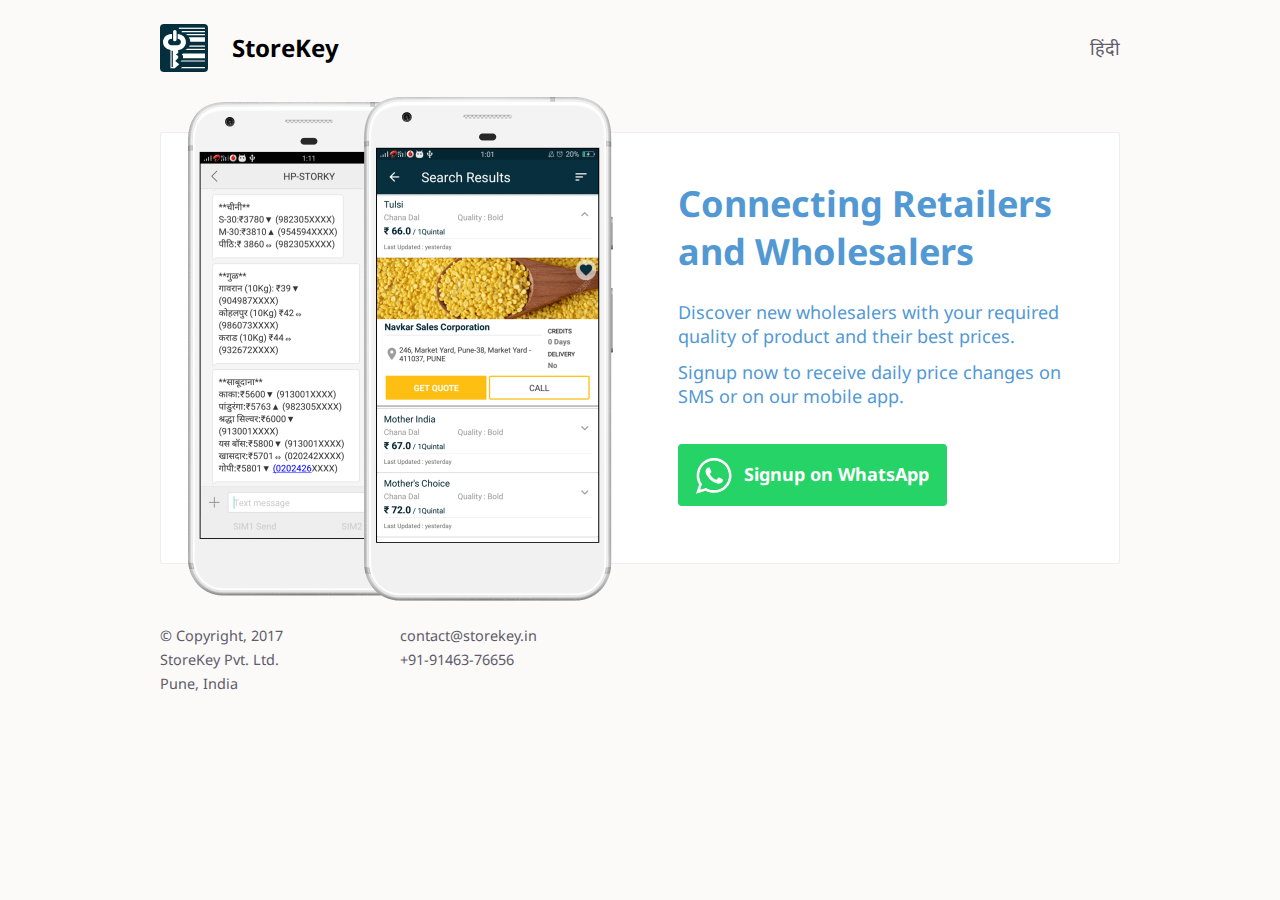
==== english.html @ 77e93068 "hindi edits" ====
<!DOCTYPE html>
<html lang="en">
	<head>
		<meta charset="utf-8">
		<meta name="viewport" content="width=device-width, initial-scale=1, shrink-to-fit=no">
		<meta http-equiv="x-ua-compatible" content="ie=edge">
		<title>Home | StoreKey</title>
		<meta name="description" content="StoreKey helps retailers discover & connect to wholesalers, and track daily price changes of agricultural commodities.">

		<!-- css -->
		<link href="https://fonts.googleapis.com/css?family=Noto+Sans:400,400i,700,700i&amp;subset=devanagari" rel="stylesheet">
		<link href="style.css" rel="stylesheet">
		<link rel="shortcut icon" type="image/x-icon" href="img/favicon.png">
	</head>
	<body>
		<div class="container">
			<div class="header clearfix">
				<img src="img/logo.svg">
				<h1>StoreKey</h1>
				<ul>
					<li><a href="index.html">हिंदी</a></li>
				</ul>
			</div>

			<div class="hero row">
				<div class="col screenshots">
					<img src="img/phones.png">
				</div>
				<div class="col intro">
					<h2>Connecting Retailers and Wholesalers</h2>
					<p>Discover new wholesalers with your required quality of product and their best prices.</p>
					<p>Signup now to receive daily price changes on SMS or on our mobile app.</p>
					<a class="btn" target="_blank" href="https://web.whatsapp.com/send?phone=919146376656&text=I%27m%20a%20retailer%20and%20I%20want%20to%20sign%20up%20on%20StoreKey."><img src="img/whatsapp.svg">Signup on WhatsApp</a>
				</div>
			</div>

			<div class="footer row">
				<ul class="col">
					<li>© Copyright, 2017</li>
					<li>StoreKey Pvt. Ltd.</li>
					<li>Pune, India</li>
				</ul>
				<ul class="col">
					<li><a href="mailto:contact@storekey.in">contact@storekey.in</a></li>
					<li><a href="tel:+919146376656">+91-91463-76656</a></li>
				</ul>
				<!-- <ul class="col">
					<li><a href="#">Android app for Retailer</a></li>
					<li><a href="#">Android app for Wholesaler</a></li>
					<li><a href="#">iOS app for Wholesaler</a></li>
				</ul>
				<ul class="col">
					<li><a href="#">Terms &amp; Conditions</a></li>
					<li><a href="#">Privacy Policy</a></li>
					<li><a href="#">Disclaimer</a></li>
				</ul> -->
			</div>
		</div>
	</body>
</html>
---- style.css ----
html{box-sizing:border-box}*,*:before,*:after{box-sizing:inherit}html,body,div,span,applet,object,iframe,h1,h2,h3,h4,h5,h6,p,blockquote,pre,a,abbr,acronym,address,big,cite,code,del,dfn,em,img,ins,kbd,q,s,samp,small,strike,strong,sub,sup,tt,var,b,u,i,center,dl,dt,dd,ol,ul,li,fieldset,form,label,legend,table,caption,tbody,tfoot,thead,tr,th,td,article,aside,canvas,details,embed,figure,figcaption,footer,header,hgroup,menu,nav,output,ruby,section,summary,time,mark,audio,video{margin:0;padding:0;border:0;font-size:100%;font:inherit;vertical-align:baseline}article,aside,details,figcaption,figure,footer,header,hgroup,menu,nav,section{display:block}body{line-height:1}ol,ul{list-style:none}blockquote,q{quotes:none}blockquote:before,blockquote:after,q:before,q:after{content:'';content:none}table{border-collapse:collapse;border-spacing:0}.clearfix:after{content:"";display:table;clear:both}.container{margin:0 auto;padding:0 24px}.container .row{display:grid;grid-template-columns:repeat(12, 1fr)}.container .row .col{grid-column:span 12}@media (min-width: 576px){.container{max-width:540px;padding:0}}@media (min-width: 768px){.container{max-width:720px}}@media (min-width: 992px){.container{max-width:960px}}body{background:#FBFAF8;font-family:"Noto Sans",sans-serif;font-size:18px;line-height:24px;padding:24px 0}h1{font-size:24px;font-weight:700;line-height:48px}h2{font-size:2em;font-weight:700;line-height:48px;margin-bottom:36px}p{margin-bottom:12px}img{max-width:100%}.btn,.btn:visited{color:#fff;background:#25D366;-webkit-border-radius:4px;-moz-border-radius:4px;-ms-border-radius:4px;border-radius:4px;display:inline-block;font-weight:700;line-height:36px;padding:12px 18px;text-decoration:none}.btn:hover,.btn:visited:hover{background:#21bd5c;cursor:pointer}.btn:focus,.btn:active,.btn:visited:focus,.btn:visited:active{outline:none}.btn img,.btn:visited img{display:inline;margin-right:12px;vertical-align:middle}.container .header img{float:left;margin-right:24px}.container .header h1{float:left}.container .header ul{float:right;line-height:48px}.container .header ul li{display:inline-block}.container .header a{color:#5E5C6C;text-decoration:none}.container .header a:hover{text-decoration:underline}.container .hero.row{background:#fff;border:1px solid rgba(94,92,108,0.1);-webkit-border-radius:4px;-moz-border-radius:4px;-ms-border-radius:4px;border-radius:4px;color:#5299D3;margin:60px 0 24px;padding:0 24px 24px}.container .hero.row .screenshots{text-align:center}.container .hero.row .screenshots img{margin:-36px 0 36px}.container .hero.row h2{font-size:1.4em;line-height:36px;margin-bottom:24px}.container .hero.row .btn{margin-top:24px}.container .footer.row{color:#5E5C6C;font-size:0.8em}.container .footer.row ul{margin-bottom:24px}.container .footer.row a,.container .footer.row a:visited,.container .footer.row a:active,.container .footer.row a:focus{color:#5E5C6C;text-decoration:none}.container .footer.row a:hover,.container .footer.row a:visited:hover,.container .footer.row a:active:hover,.container .footer.row a:focus:hover{color:#5E5C6C;text-decoration:underline}@media (min-width: 576px){.hero .screenshots img{width:80%}}@media (min-width: 992px){.container .hero.row{height:432px;margin:60px 0;padding:0;width:auto}.container .hero.row .col{grid-column:span 6}.container .hero.row .col.screenshots{text-align:center}.container .hero.row .col.screenshots img{height:504px;width:auto}.container .hero.row .col.intro{padding:0 10% 0 8%}.container .hero.row h2{font-size:2em;line-height:48px;margin-top:47px}.container .footer.row .col{grid-column:span 3}.container .footer.row ul{margin-bottom:0}}
/*# sourceMappingURL=style.css.map */
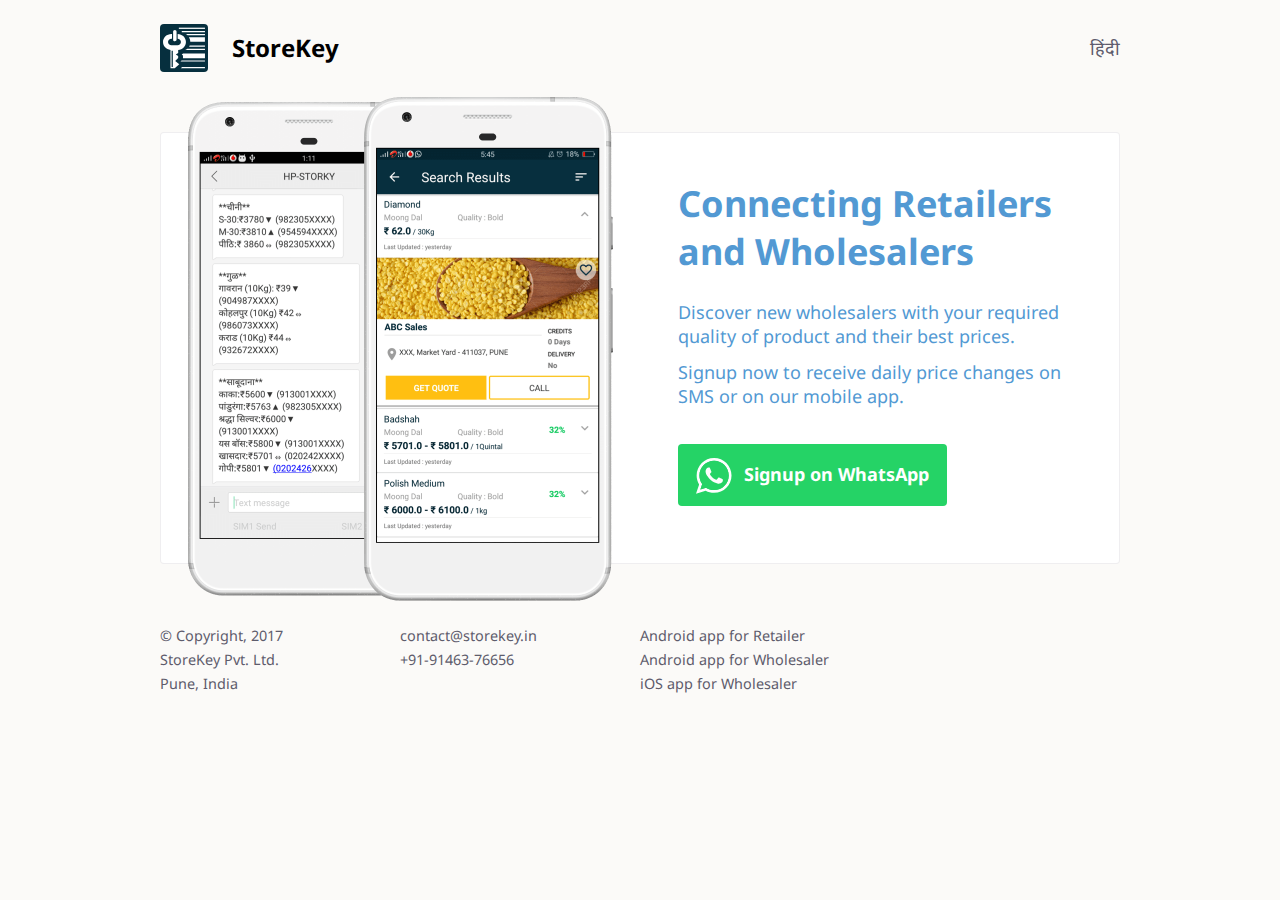
==== commit 6ac1646e: "hindi edit + screenshot update + app links" ====
--- a/english.html
+++ b/english.html
@@ -31,7 +31,7 @@
 					<h2>Connecting Retailers and Wholesalers</h2>
 					<p>Discover new wholesalers with your required quality of product and their best prices.</p>
 					<p>Signup now to receive daily price changes on SMS or on our mobile app.</p>
-					<a class="btn" target="_blank" href="https://web.whatsapp.com/send?phone=919146376656&text=I%27m%20a%20retailer%20and%20I%20want%20to%20sign%20up%20on%20StoreKey."><img src="img/whatsapp.svg">Signup on WhatsApp</a>
+					<a class="btn" target="_blank" href="https://api.whatsapp.com/send?phone=919146376656&text=I%27m%20a%20retailer%20and%20I%20want%20to%20sign%20up%20on%20StoreKey."><img src="img/whatsapp.svg">Signup on WhatsApp</a>
 				</div>
 			</div>
 
@@ -45,12 +45,12 @@
 					<li><a href="mailto:contact@storekey.in">contact@storekey.in</a></li>
 					<li><a href="tel:+919146376656">+91-91463-76656</a></li>
 				</ul>
+				<ul class="col">
+					<li><a href="https://play.google.com/store/apps/details?id=com.storekey.retailer">Android app for Retailer</a></li>
+					<li><a href="https://play.google.com/store/apps/details?id=in.storekey.storekeywholesaler">Android app for Wholesaler</a></li>
+					<li><a href="https://itunes.apple.com/in/app/sk-wholesaler/id1219385004?mt=8">iOS app for Wholesaler</a></li>
+				</ul>
 				<!-- <ul class="col">
-					<li><a href="#">Android app for Retailer</a></li>
-					<li><a href="#">Android app for Wholesaler</a></li>
-					<li><a href="#">iOS app for Wholesaler</a></li>
-				</ul>
-				<ul class="col">
 					<li><a href="#">Terms &amp; Conditions</a></li>
 					<li><a href="#">Privacy Policy</a></li>
 					<li><a href="#">Disclaimer</a></li>
--- a/style.css
+++ b/style.css
@@ -1,2 +1,2 @@
-html{box-sizing:border-box}*,*:before,*:after{box-sizing:inherit}html,body,div,span,applet,object,iframe,h1,h2,h3,h4,h5,h6,p,blockquote,pre,a,abbr,acronym,address,big,cite,code,del,dfn,em,img,ins,kbd,q,s,samp,small,strike,strong,sub,sup,tt,var,b,u,i,center,dl,dt,dd,ol,ul,li,fieldset,form,label,legend,table,caption,tbody,tfoot,thead,tr,th,td,article,aside,canvas,details,embed,figure,figcaption,footer,header,hgroup,menu,nav,output,ruby,section,summary,time,mark,audio,video{margin:0;padding:0;border:0;font-size:100%;font:inherit;vertical-align:baseline}article,aside,details,figcaption,figure,footer,header,hgroup,menu,nav,section{display:block}body{line-height:1}ol,ul{list-style:none}blockquote,q{quotes:none}blockquote:before,blockquote:after,q:before,q:after{content:'';content:none}table{border-collapse:collapse;border-spacing:0}.clearfix:after{content:"";display:table;clear:both}.container{margin:0 auto;padding:0 24px}.container .row{display:grid;grid-template-columns:repeat(12, 1fr)}.container .row .col{grid-column:span 12}@media (min-width: 576px){.container{max-width:540px;padding:0}}@media (min-width: 768px){.container{max-width:720px}}@media (min-width: 992px){.container{max-width:960px}}body{background:#FBFAF8;font-family:"Noto Sans",sans-serif;font-size:18px;line-height:24px;padding:24px 0}h1{font-size:24px;font-weight:700;line-height:48px}h2{font-size:2em;font-weight:700;line-height:48px;margin-bottom:36px}p{margin-bottom:12px}img{max-width:100%}.btn,.btn:visited{color:#fff;background:#25D366;-webkit-border-radius:4px;-moz-border-radius:4px;-ms-border-radius:4px;border-radius:4px;display:inline-block;font-weight:700;line-height:36px;padding:12px 18px;text-decoration:none}.btn:hover,.btn:visited:hover{background:#21bd5c;cursor:pointer}.btn:focus,.btn:active,.btn:visited:focus,.btn:visited:active{outline:none}.btn img,.btn:visited img{display:inline;margin-right:12px;vertical-align:middle}.container .header img{float:left;margin-right:24px}.container .header h1{float:left}.container .header ul{float:right;line-height:48px}.container .header ul li{display:inline-block}.container .header a{color:#5E5C6C;text-decoration:none}.container .header a:hover{text-decoration:underline}.container .hero.row{background:#fff;border:1px solid rgba(94,92,108,0.1);-webkit-border-radius:4px;-moz-border-radius:4px;-ms-border-radius:4px;border-radius:4px;color:#5299D3;margin:60px 0 24px;padding:0 24px 24px}.container .hero.row .screenshots{text-align:center}.container .hero.row .screenshots img{margin:-36px 0 36px}.container .hero.row h2{font-size:1.4em;line-height:36px;margin-bottom:24px}.container .hero.row .btn{margin-top:24px}.container .footer.row{color:#5E5C6C;font-size:0.8em}.container .footer.row ul{margin-bottom:24px}.container .footer.row a,.container .footer.row a:visited,.container .footer.row a:active,.container .footer.row a:focus{color:#5E5C6C;text-decoration:none}.container .footer.row a:hover,.container .footer.row a:visited:hover,.container .footer.row a:active:hover,.container .footer.row a:focus:hover{color:#5E5C6C;text-decoration:underline}@media (min-width: 576px){.hero .screenshots img{width:80%}}@media (min-width: 992px){.container .hero.row{height:432px;margin:60px 0;padding:0;width:auto}.container .hero.row .col{grid-column:span 6}.container .hero.row .col.screenshots{text-align:center}.container .hero.row .col.screenshots img{height:504px;width:auto}.container .hero.row .col.intro{padding:0 10% 0 8%}.container .hero.row h2{font-size:2em;line-height:48px;margin-top:47px}.container .footer.row .col{grid-column:span 3}.container .footer.row ul{margin-bottom:0}}
+html{box-sizing:border-box}*,*:before,*:after{box-sizing:inherit}html,body,div,span,applet,object,iframe,h1,h2,h3,h4,h5,h6,p,blockquote,pre,a,abbr,acronym,address,big,cite,code,del,dfn,em,img,ins,kbd,q,s,samp,small,strike,strong,sub,sup,tt,var,b,u,i,center,dl,dt,dd,ol,ul,li,fieldset,form,label,legend,table,caption,tbody,tfoot,thead,tr,th,td,article,aside,canvas,details,embed,figure,figcaption,footer,header,hgroup,menu,nav,output,ruby,section,summary,time,mark,audio,video{margin:0;padding:0;border:0;font-size:100%;font:inherit;vertical-align:baseline}article,aside,details,figcaption,figure,footer,header,hgroup,menu,nav,section{display:block}body{line-height:1}ol,ul{list-style:none}blockquote,q{quotes:none}blockquote:before,blockquote:after,q:before,q:after{content:'';content:none}table{border-collapse:collapse;border-spacing:0}.clearfix:after{content:"";display:table;clear:both}.container{margin:0 auto;padding:0 24px}.container .row{display:-ms-grid;display:grid;-ms-grid-template-columns:repeat(12, 1fr);grid-template-columns:repeat(12, 1fr)}.container .row .col{-ms-grid-column:span 12;grid-column:span 12}@media (min-width: 576px){.container{max-width:540px;padding:0}}@media (min-width: 768px){.container{max-width:720px}}@media (min-width: 992px){.container{max-width:960px}}body{background:#FBFAF8;font-family:"Noto Sans",sans-serif;font-size:18px;line-height:24px;padding:24px 0}h1{font-size:24px;font-weight:700;line-height:48px}h2{font-size:2em;font-weight:700;line-height:48px;margin-bottom:36px}p{margin-bottom:12px}img{max-width:100%}.btn,.btn:visited{color:#fff;background:#25D366;-webkit-border-radius:4px;-moz-border-radius:4px;-ms-border-radius:4px;border-radius:4px;display:inline-block;font-weight:700;line-height:36px;padding:12px 18px;text-decoration:none}.btn:hover,.btn:visited:hover{background:#21bd5c;cursor:pointer}.btn:focus,.btn:active,.btn:visited:focus,.btn:visited:active{outline:none}.btn img,.btn:visited img{display:inline;margin-right:12px;vertical-align:middle}.container .header img{float:left;margin-right:24px}.container .header h1{float:left}.container .header ul{float:right;line-height:48px}.container .header ul li{display:inline-block}.container .header a{color:#5E5C6C;text-decoration:none}.container .header a:hover{text-decoration:underline}.container .hero.row{background:#fff;border:1px solid rgba(94,92,108,0.1);-webkit-border-radius:4px;-moz-border-radius:4px;-ms-border-radius:4px;border-radius:4px;color:#5299D3;margin:60px 0 24px;padding:0 24px 24px}.container .hero.row .screenshots{text-align:center}.container .hero.row .screenshots img{margin:-36px 0 36px}.container .hero.row h2{font-size:1.4em;line-height:36px;margin-bottom:24px}.container .hero.row .btn{margin-top:24px}.container .footer.row{color:#5E5C6C;font-size:0.8em}.container .footer.row ul{margin-bottom:24px}.container .footer.row a,.container .footer.row a:visited,.container .footer.row a:active,.container .footer.row a:focus{color:#5E5C6C;text-decoration:none}.container .footer.row a:hover,.container .footer.row a:visited:hover,.container .footer.row a:active:hover,.container .footer.row a:focus:hover{color:#5E5C6C;text-decoration:underline}@media (min-width: 576px){.hero .screenshots img{width:80%}}@media (min-width: 992px){.container .hero.row{height:432px;margin:60px 0;padding:0;width:auto}.container .hero.row .col{-ms-grid-column:span 6;grid-column:span 6}.container .hero.row .col.screenshots{text-align:center}.container .hero.row .col.screenshots img{height:504px;width:auto}.container .hero.row .col.intro{padding:0 10% 0 8%}.container .hero.row h2{font-size:2em;line-height:48px;margin-top:47px}.container .footer.row .col{-ms-grid-column:span 3;grid-column:span 3}.container .footer.row ul{margin-bottom:0}}
 /*# sourceMappingURL=style.css.map */
